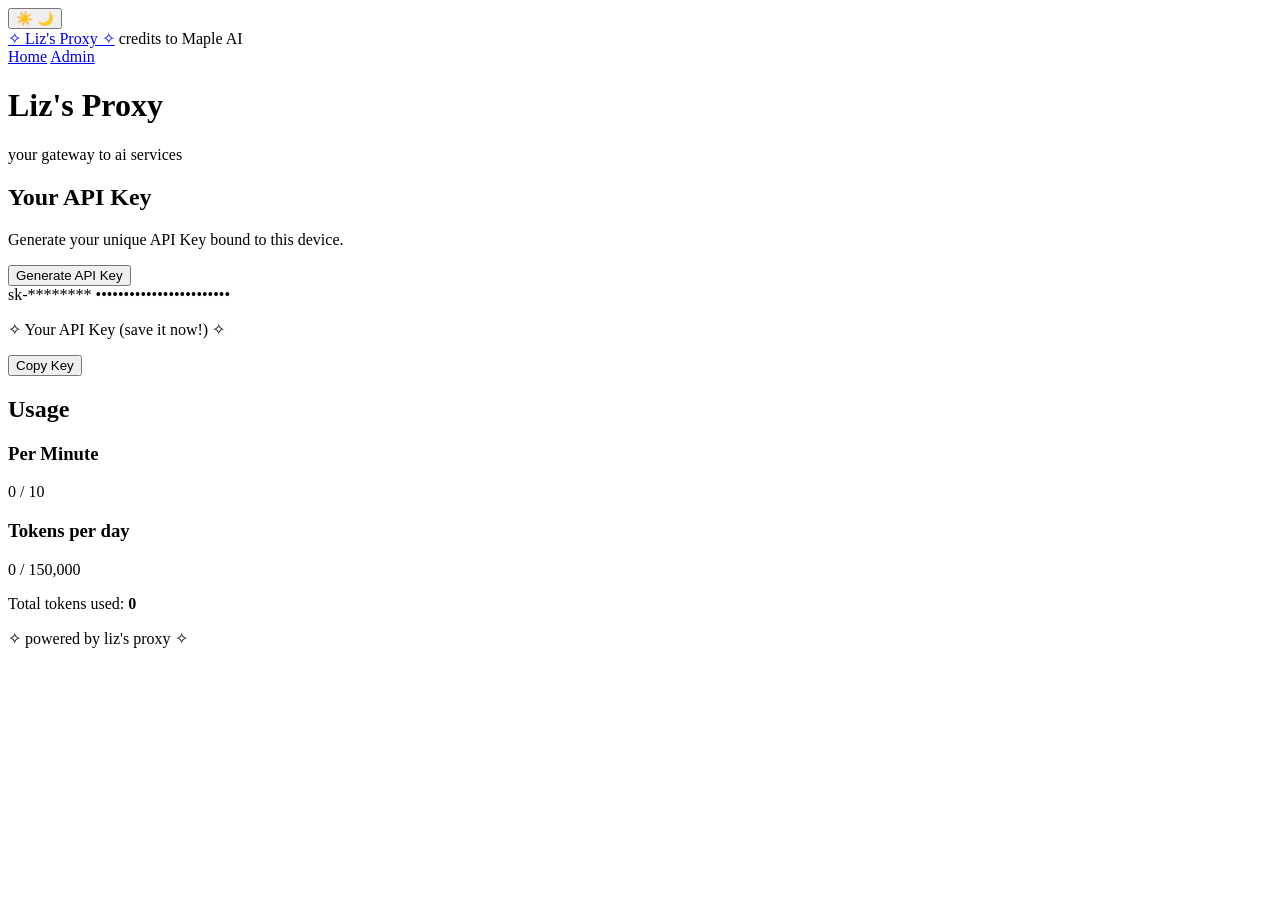
==== frontend/index.html @ 4286ded9 "fix(frontend): bust browser cache to bypass legacy JS scripts" ====
<!DOCTYPE html>
<html lang="en" data-theme="light">
<head>
    <meta charset="UTF-8">
    <meta name="viewport" content="width=device-width, initial-scale=1.0">
    <meta name="description" content="Liz's Proxy - Sign in with Discord to get your API key">
    <title>Liz's Proxy</title>
    
    <!-- Google Fonts -->
    <link rel="preconnect" href="https://fonts.googleapis.com">
    <link rel="preconnect" href="https://fonts.gstatic.com" crossorigin>
    <link href="https://fonts.googleapis.com/css2?family=Cormorant+Garamond:ital,wght@0,300;0,400;0,500;1,300;1,400;1,500&family=Quicksand:wght@300;400;500&display=swap" rel="stylesheet">
    
    <!-- Styles -->
    <link rel="stylesheet" href="/static/style.css?v=20260320a">
</head>
<body>
    <!-- Background with Vignette -->
    <div class="background-image"></div>
    <div class="vignette-overlay"></div>
    
    <!-- Floating Particles -->
    <div class="particles-container">
        <div class="particle"></div>
        <div class="particle"></div>
        <div class="particle"></div>
        <div class="particle"></div>
        <div class="particle"></div>
        <div class="particle"></div>
        <div class="particle"></div>
        <div class="particle"></div>
        <div class="particle"></div>
        <div class="particle"></div>
    </div>
    
    <!-- Theme Toggle -->
    <button class="theme-toggle" onclick="toggleTheme()" aria-label="Toggle dark mode">
        <span class="icon-sun">☀️</span>
        <span class="icon-moon">🌙</span>
    </button>
    
    <!-- Navigation Bar -->
    <nav class="navbar">
        <div class="nav-brand-container">
            <a href="/" class="nav-brand">✧ Liz's Proxy ✧</a>
            <span class="credits">credits to Maple AI</span>
        </div>
        <div class="nav-links">
            <a href="/" class="nav-link">Home</a>
            <a href="/admin" class="nav-link">Admin</a>
        </div>
    </nav>

    <main class="container">
        <div class="card">
            <!-- Header -->
            <header class="card-header">
                <h1>Liz's Proxy</h1>
                <p class="subtitle">your gateway to ai services</p>
            </header>

            <!-- Key Display Section -->
            <section id="key-section" class="section">
                <h2>Your API Key</h2>
                
                <div id="no-key-view" class="key-view">
                    <p class="info-text">Generate your unique API Key bound to this device.</p>
                    <button id="generate-btn" onclick="generateKey()" class="btn btn-primary">
                        Generate API Key
                    </button>
                </div>

                <div id="has-key-view" class="key-view hidden">
                    
                    <div class="key-display">
                        <span id="key-prefix" class="key-text">sk-********</span>
                        <span class="key-suffix">••••••••••••••••••••••••</span>
                    </div>
                    <div id="full-key-display" class="full-key hidden">
                        <p class="warning-text">✧ Your API Key (save it now!) ✧</p>
                        <code id="full-key-text"></code>
                    </div>
                    <div class="key-actions">
                        <button type="button" id="copy-btn" class="btn btn-ghost btn-copy" onclick="copyKey()" aria-label="Copy API key to clipboard">
                            Copy Key
                        </button>
                        
                    </div>
                </div>
            </section>

            <!-- Usage Stats Section (shown when logged in; includes Per minute + Tokens per day) -->
            <section id="usage-section" class="section hidden">
                <h2>Usage</h2>
                
                <div class="usage-grid">
                    <div class="usage-card">
                        <h3>Per Minute</h3>
                        <div class="progress-container">
                            <div id="rpm-progress" class="progress-bar" style="width: 0%"></div>
                        </div>
                        <p class="usage-text">
                            <span id="rpm-used">0</span> / <span id="rpm-limit">10</span>
                        </p>
                    </div>
                    
                    <div class="usage-card">
                        <h3>Tokens per day</h3>
                        <div class="progress-container">
                            <div id="rpd-progress" class="progress-bar" style="width: 0%"></div>
                        </div>
                        <p class="usage-text">
                            <span id="rpd-used">0</span> / <span id="rpd-limit">150,000</span>
                        </p>
                    </div>
                </div>

                <div class="total-tokens">
                    <p>Total tokens used: <strong id="total-tokens">0</strong></p>
                </div>
            </section>

            <!-- Status Messages -->
            <div id="status-message" class="status-message hidden"></div>
        </div>

        <!-- Footer -->
        <footer class="footer">
            <p>✧ powered by liz's proxy ✧</p>
        </footer>
    </main>



    <!-- Scripts -->
    <script src="/static/script.js?v=20260320a"></script>
</body>
</html>
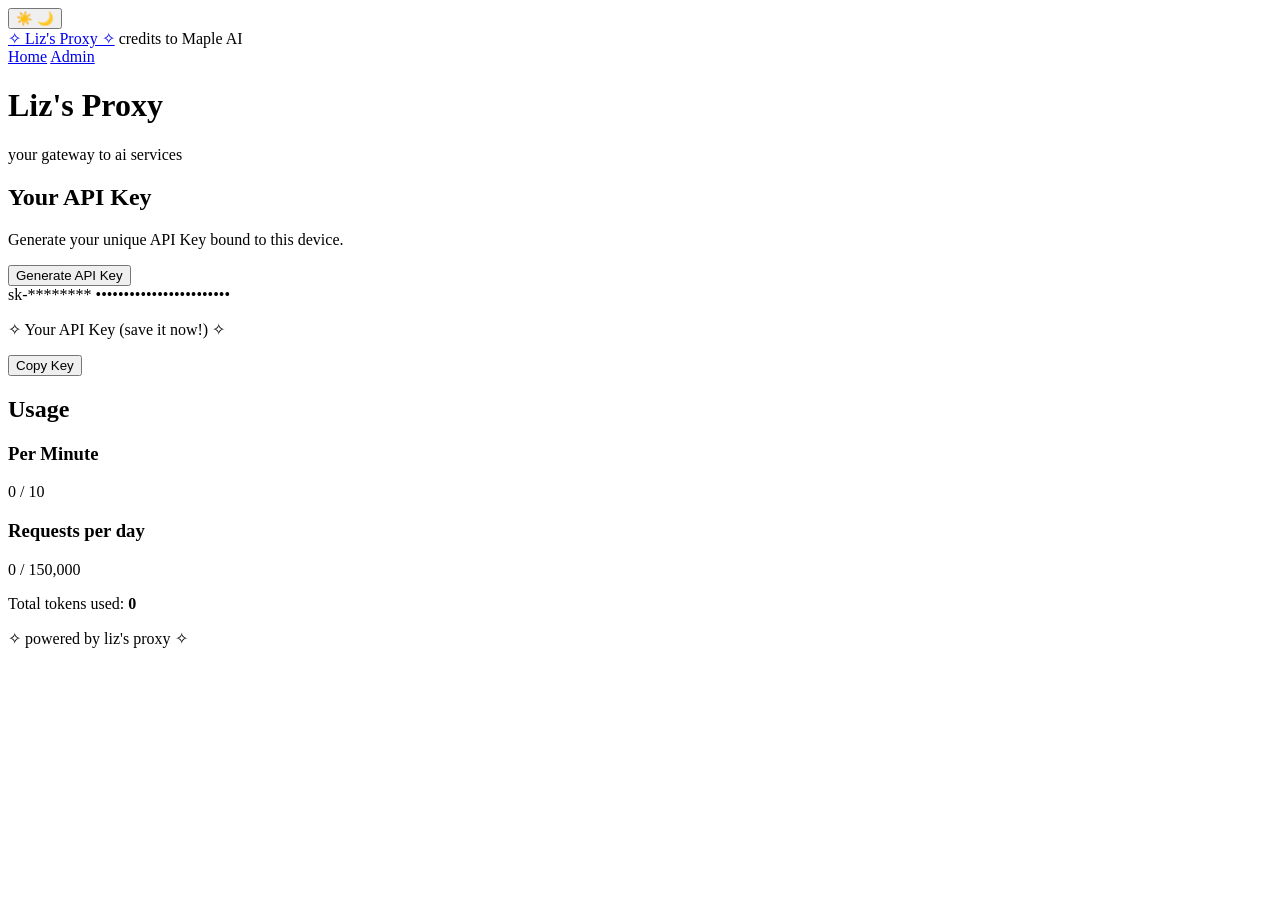
==== commit 4cd771c7: "fix(homepage): change Tokens per day to Requests per day and fix stats bug" ====
--- a/frontend/index.html
+++ b/frontend/index.html
@@ -1,3 +1,10 @@
+<!DOCTYPE html>
+<html lang="en" data-theme="light">
+<head>
+    <meta charset="UTF-8">
+    <meta name="viewport" content="width=device-width, initial-scale=1.0">
+    <meta name="description" content="Liz's Proxy - Sign in with Discord to get your API key">
+    <title>Liz's Proxy</title>
 <!DOCTYPE html>
 <html lang="en" data-theme="light">
 <head>
@@ -12,7 +19,7 @@
     <link href="https://fonts.googleapis.com/css2?family=Cormorant+Garamond:ital,wght@0,300;0,400;0,500;1,300;1,400;1,500&family=Quicksand:wght@300;400;500&display=swap" rel="stylesheet">
     
     <!-- Styles -->
-    <link rel="stylesheet" href="/static/style.css?v=20260320a">
+    <link rel="stylesheet" href="/static/style.css?v=20260320_v2">
 </head>
 <body>
     <!-- Background with Vignette -->
@@ -105,7 +112,7 @@
                     </div>
                     
                     <div class="usage-card">
-                        <h3>Tokens per day</h3>
+                        <h3>Requests per day</h3>
                         <div class="progress-container">
                             <div id="rpd-progress" class="progress-bar" style="width: 0%"></div>
                         </div>
@@ -133,6 +140,6 @@
 
 
     <!-- Scripts -->
-    <script src="/static/script.js?v=20260320a"></script>
+    <script src="/static/script.js?v=20260320_v2"></script>
 </body>
 </html>
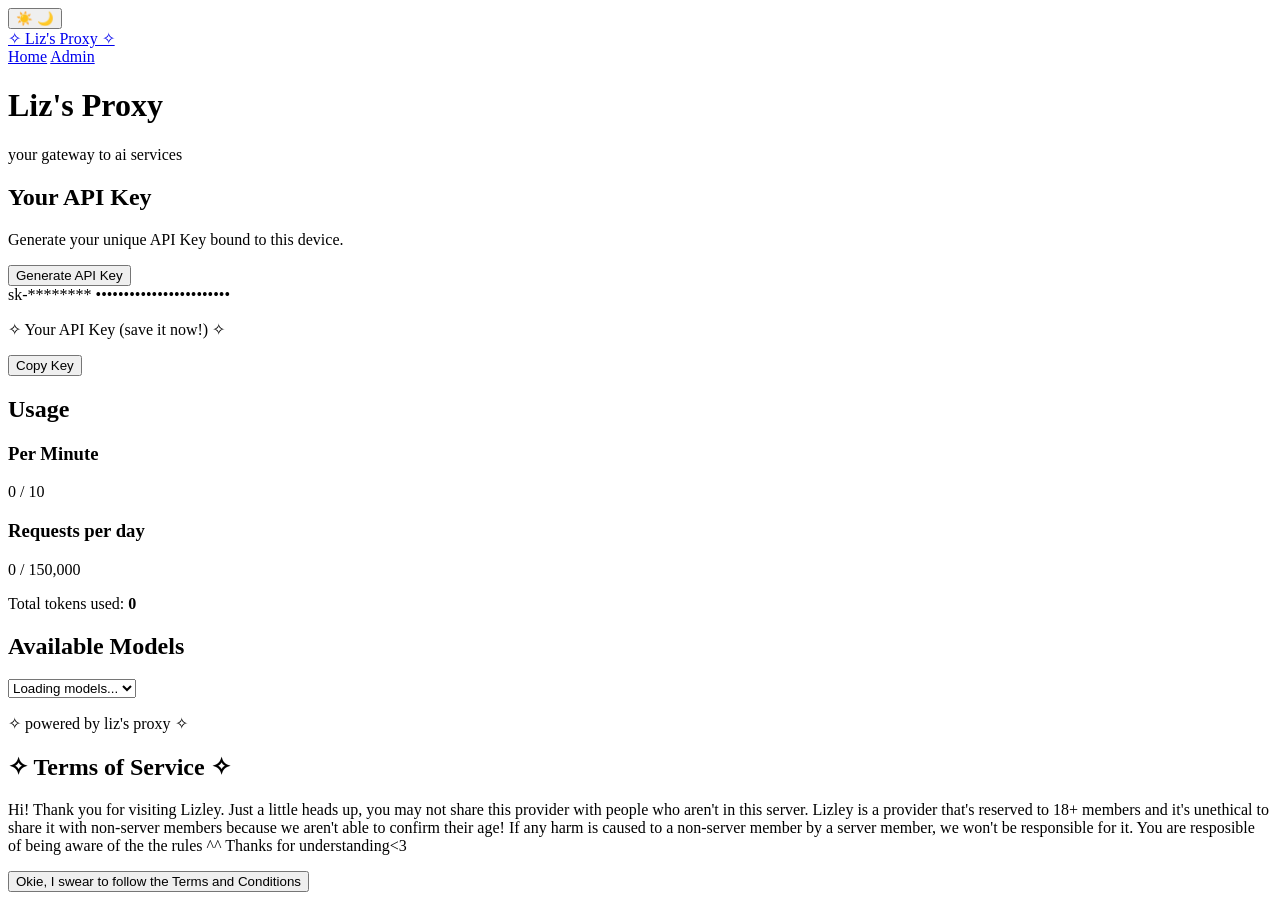
==== commit 0c404da5: "feat: Add model health checker and UI dropdown" ====
--- a/frontend/index.html
+++ b/frontend/index.html
@@ -50,7 +50,6 @@
     <nav class="navbar">
         <div class="nav-brand-container">
             <a href="/" class="nav-brand">✧ Liz's Proxy ✧</a>
-            <span class="credits">credits to Maple AI</span>
         </div>
         <div class="nav-links">
             <a href="/" class="nav-link">Home</a>
@@ -127,6 +126,16 @@
                 </div>
             </section>
 
+            <!-- Available Models Section -->
+            <section id="models-section" class="section">
+                <h2>Available Models</h2>
+                <div class="model-dropdown-container">
+                    <select id="model-dropdown" class="input-modern" aria-label="Available Models">
+                        <option value="">Loading models...</option>
+                    </select>
+                </div>
+            </section>
+
             <!-- Status Messages -->
             <div id="status-message" class="status-message hidden"></div>
         </div>
@@ -139,6 +148,23 @@
 
 
 
+    <!-- Terms of Service Modal -->
+    <div id="tos-modal" class="modal tos-modal">
+        <div class="modal-content card tos-content">
+            <header class="modal-header">
+                <h2>✧ Terms of Service ✧</h2>
+            </header>
+            <div class="tos-body">
+                <p>Hi! Thank you for visiting Lizley. Just a little heads up, you may not share this provider with people who aren't in this server. Lizley is a provider that's reserved to 18+ members and it's unethical to share it with non-server members because we aren't able to confirm their age! If any harm is caused to a non-server member by a server member, we won't be responsible for it. You are resposible of being aware of the the rules ^^ Thanks for understanding&lt;3</p>
+            </div>
+            <div class="modal-actions">
+                <button onclick="closeTos()" class="btn btn-primary btn-full">
+                    Okie, I swear to follow the Terms and Conditions
+                </button>
+            </div>
+        </div>
+    </div>
+
     <!-- Scripts -->
     <script src="/static/script.js?v=20260320_v2"></script>
 </body>
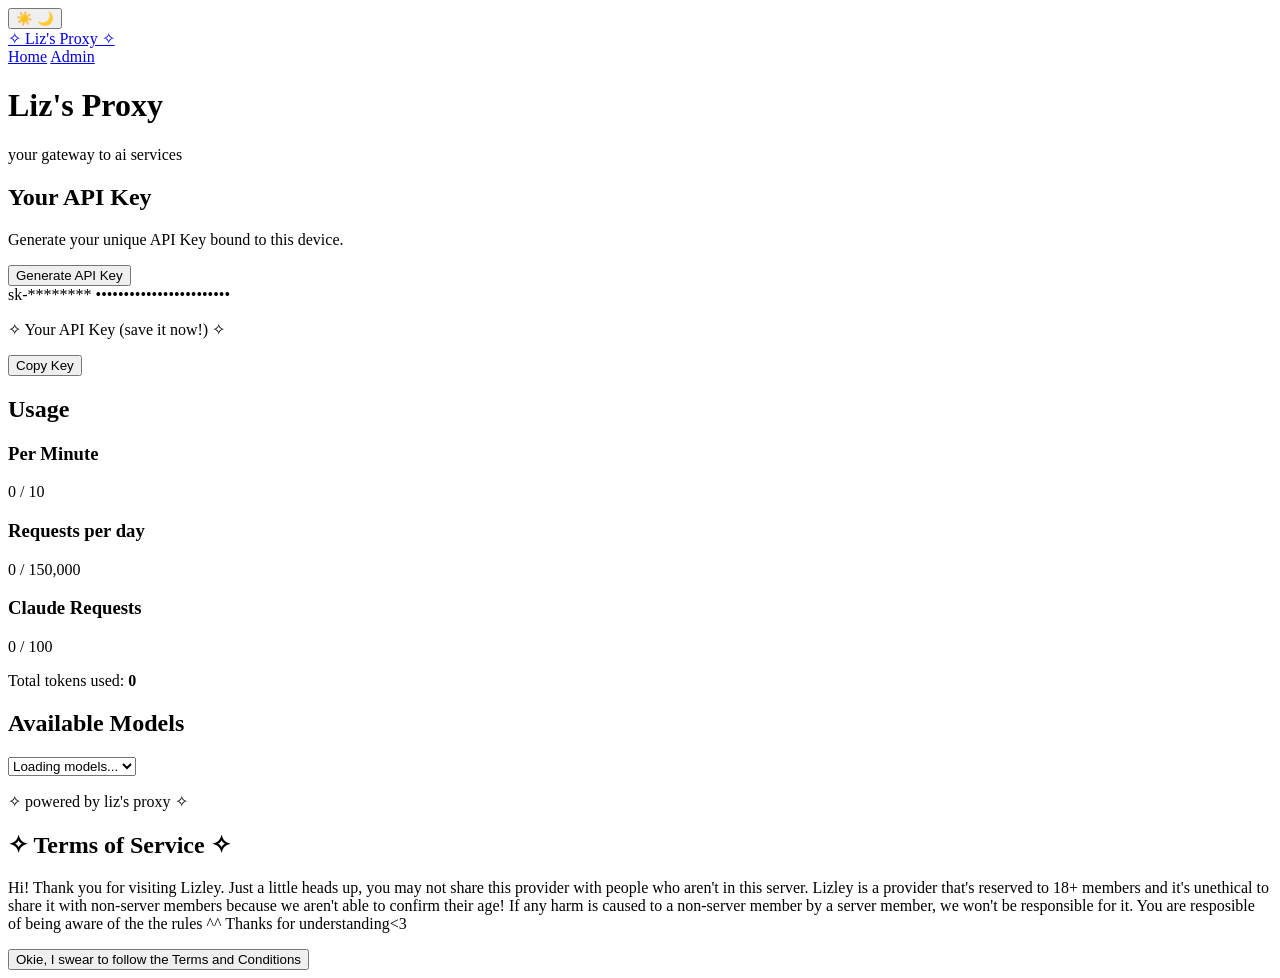
==== commit 08a33cb5: "feat: add Claude Requests usage card below Requests per day" ====
--- a/frontend/index.html
+++ b/frontend/index.html
@@ -19,7 +19,7 @@
     <link href="https://fonts.googleapis.com/css2?family=Cormorant+Garamond:ital,wght@0,300;0,400;0,500;1,300;1,400;1,500&family=Quicksand:wght@300;400;500&display=swap" rel="stylesheet">
     
     <!-- Styles -->
-    <link rel="stylesheet" href="/static/style.css?v=20260320_v2">
+    <link rel="stylesheet" href="/static/style.css?v=20260324">
 </head>
 <body>
     <!-- Background with Vignette -->
@@ -121,6 +121,16 @@
                     </div>
                 </div>
 
+                <div class="usage-card usage-card-full">
+                    <h3>Claude Requests</h3>
+                    <div class="progress-container">
+                        <div id="claude-rpd-progress" class="progress-bar progress-bar-claude" style="width: 0%"></div>
+                    </div>
+                    <p class="usage-text">
+                        <span id="claude-rpd-used">0</span> / <span id="claude-rpd-limit">100</span>
+                    </p>
+                </div>
+
                 <div class="total-tokens">
                     <p>Total tokens used: <strong id="total-tokens">0</strong></p>
                 </div>
@@ -166,6 +176,6 @@
     </div>
 
     <!-- Scripts -->
-    <script src="/static/script.js?v=20260320_v2"></script>
+    <script src="/static/script.js?v=20260324"></script>
 </body>
 </html>
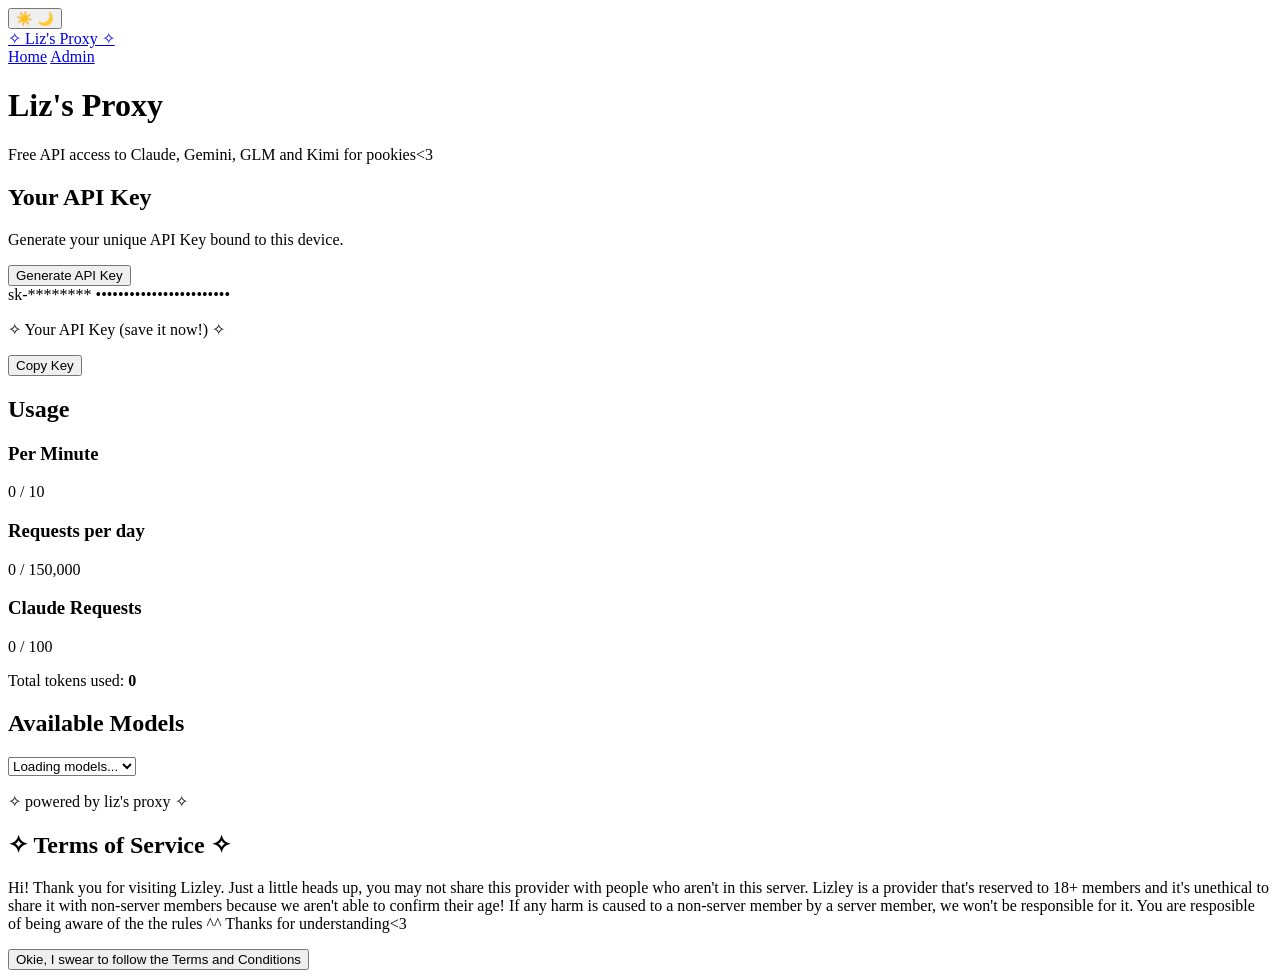
==== commit 302ac3b0: "remove context curator, remove key whitelister, fix tokens/day display, update subtitle" ====
--- a/frontend/index.html
+++ b/frontend/index.html
@@ -62,7 +62,7 @@
             <!-- Header -->
             <header class="card-header">
                 <h1>Liz's Proxy</h1>
-                <p class="subtitle">your gateway to ai services</p>
+                <p class="subtitle">Free API access to Claude, Gemini, GLM and Kimi for pookies&lt;3</p>
             </header>
 
             <!-- Key Display Section -->
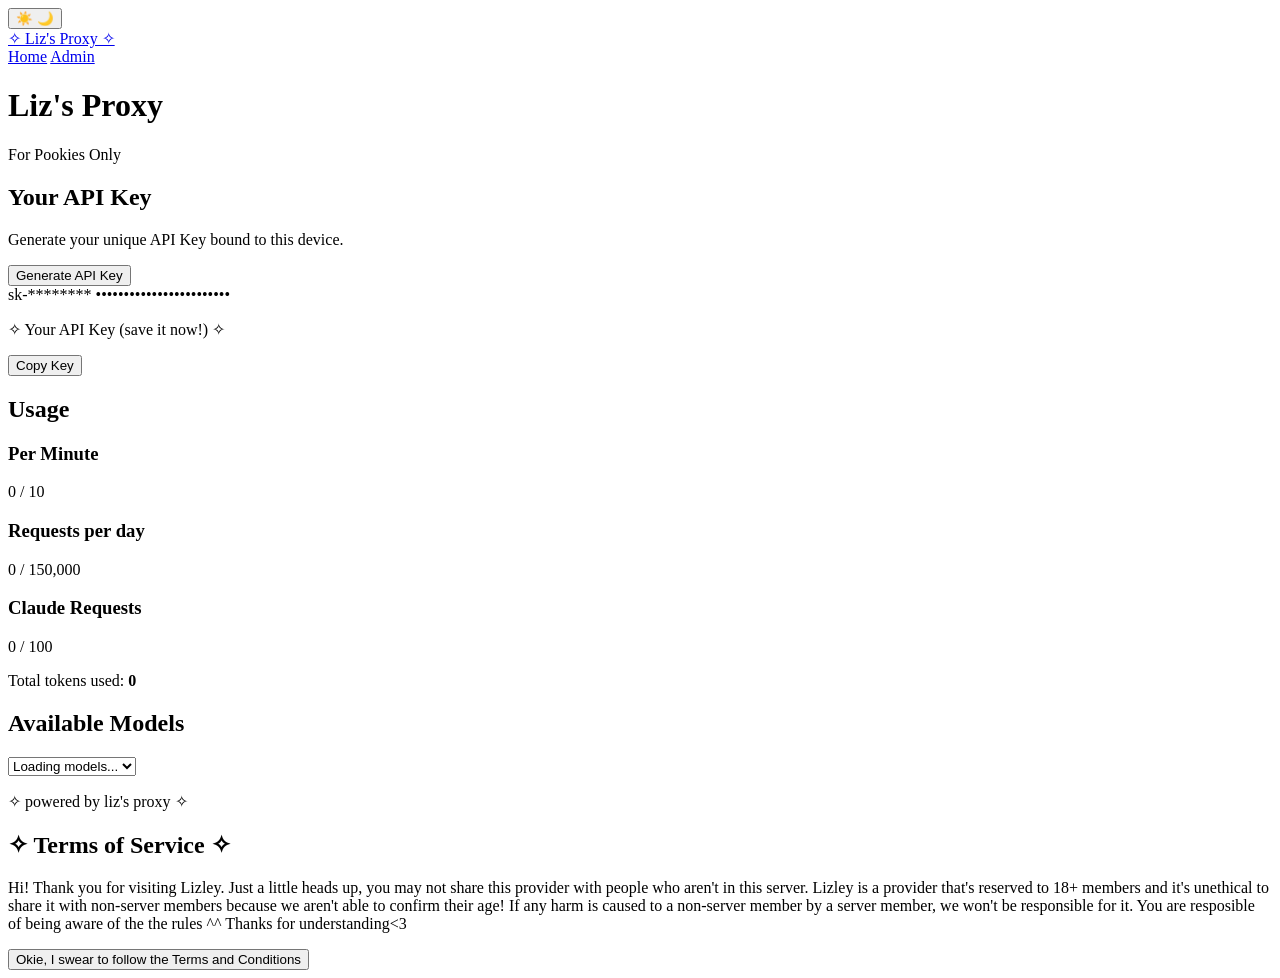
==== commit 169c2647: "update homepage subtitle to For Pookies Only" ====
--- a/frontend/index.html
+++ b/frontend/index.html
@@ -62,7 +62,7 @@
             <!-- Header -->
             <header class="card-header">
                 <h1>Liz's Proxy</h1>
-                <p class="subtitle">Free API access to Claude, Gemini, GLM and Kimi for pookies&lt;3</p>
+                <p class="subtitle">For Pookies Only</p>
             </header>
 
             <!-- Key Display Section -->
